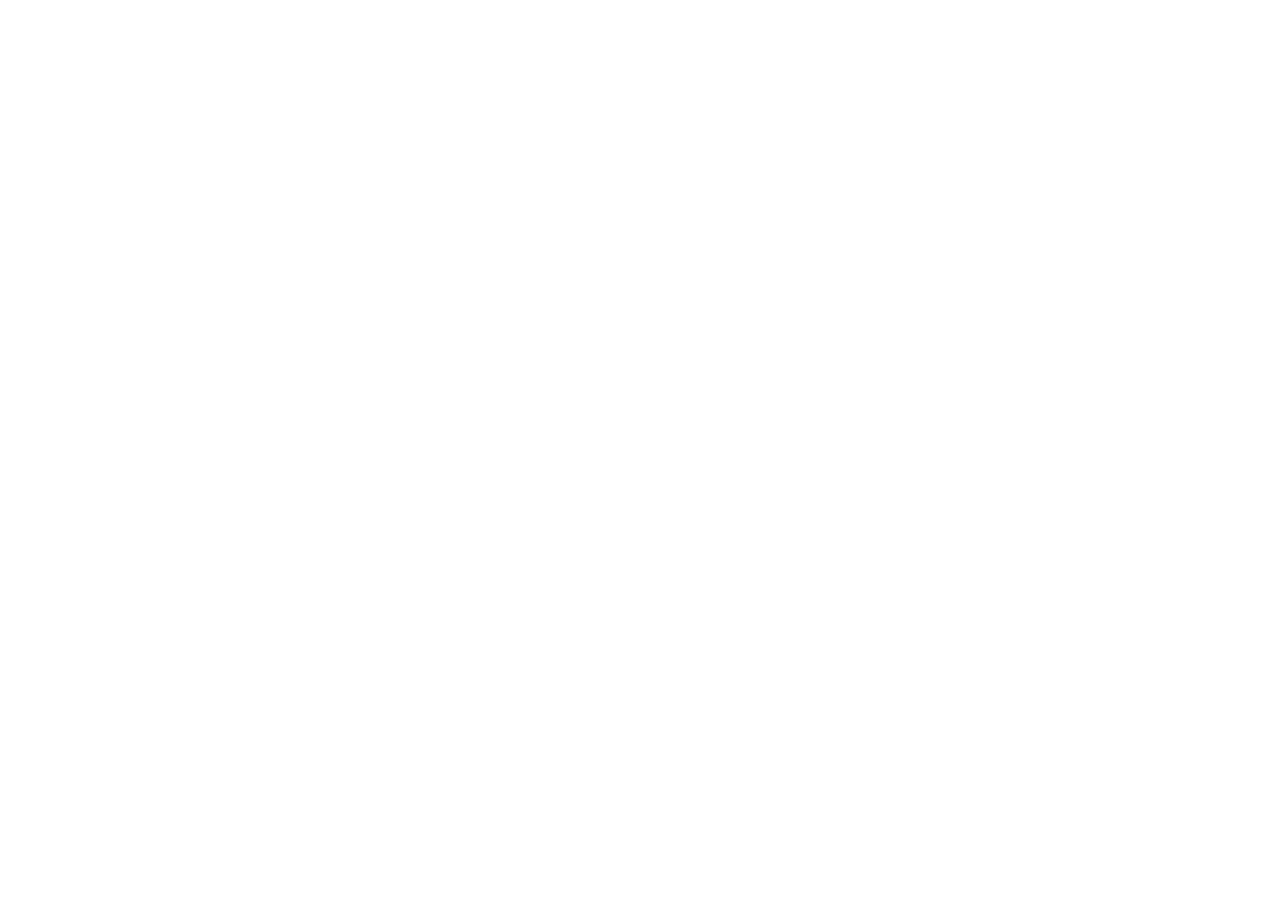
==== html/index.html @ b3cd983f "Add toggle icon" ====
<!DOCTYPE html>
<html lang="en">
<head>
    <meta charset="UTF-8">
    <meta name="viewport" content="width=device-width, initial-scale=1.0">
    <title>Document</title>
</head>
<link rel="stylesheet" href="../css/style.css">
<body>
    <nav >
        <!-- <div class="toggle-btn"> -->
            <svg xmlns="http://www.w3.org/2000/svg" viewBox="0 0 448it 512"><!--!Font Awesome Free 6.5.2 by @fontawesome - https://fontawesome.com License - https://fontawesome.com/license/free Copyright 2024 Fonticons, Inc.--><path d="M0 96C0 78.3 14.3 64 32 64H416c17.7 0 32 14.3 32 32s-14.3 32-32 32H32C14.3 128 0 113.7 0 96zM0 256c0-17.7 14.3-32 32-32H416c17.7 0 32 14.3 32 32s-14.3 32-32 32H32c-17.7 0-32-14.3-32-32zM448 416c0 17.7-14.3 32-32 32H32c-17.7 0-32-14.3-32-32s14.3-32 32-32H416c17.7 0 32 14.3 32 32z"/></svg>
        <!-- </div> -->

    </nav>
</body>
</html>
---- css/style.css ----
nav{
    background-color:white;
     height: 30px;
    width: 30px;
    border-radius: 50%;
    padding: 10px;
}
svg{
    height: 30px;
}
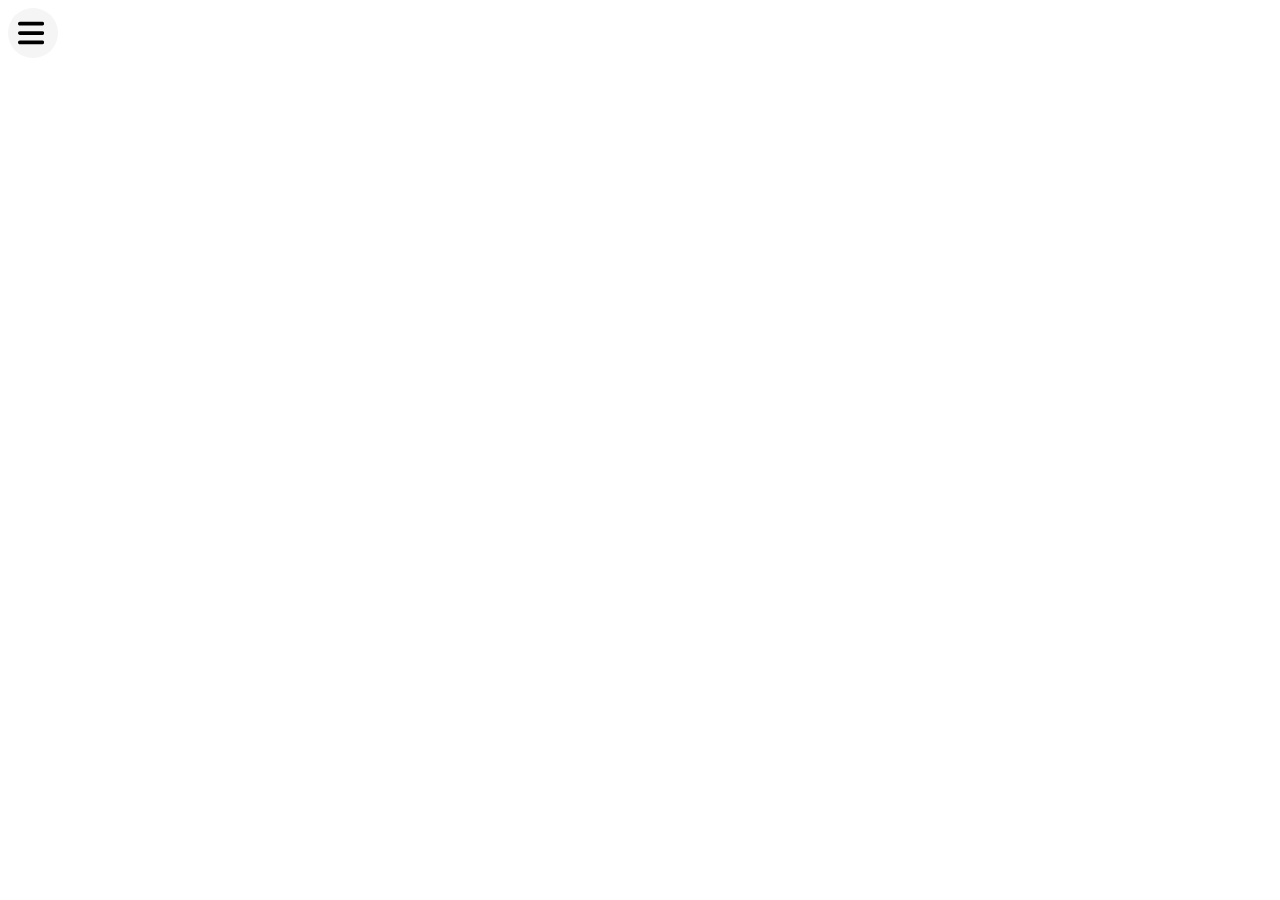
==== commit 8b7dca4e: "Add toggle icon" ====
--- a/html/index.html
+++ b/html/index.html
@@ -8,9 +8,9 @@
 <link rel="stylesheet" href="../css/style.css">
 <body>
     <nav >
-        <!-- <div class="toggle-btn"> -->
-            <svg xmlns="http://www.w3.org/2000/svg" viewBox="0 0 448it 512"><!--!Font Awesome Free 6.5.2 by @fontawesome - https://fontawesome.com License - https://fontawesome.com/license/free Copyright 2024 Fonticons, Inc.--><path d="M0 96C0 78.3 14.3 64 32 64H416c17.7 0 32 14.3 32 32s-14.3 32-32 32H32C14.3 128 0 113.7 0 96zM0 256c0-17.7 14.3-32 32-32H416c17.7 0 32 14.3 32 32s-14.3 32-32 32H32c-17.7 0-32-14.3-32-32zM448 416c0 17.7-14.3 32-32 32H32c-17.7 0-32-14.3-32-32s14.3-32 32-32H416c17.7 0 32 14.3 32 32z"/></svg>
-        <!-- </div> -->
+        <div class="toggle-btn">
+            <svg xmlns="http://www.w3.org/2000/svg" viewBox="0 0 448 512"><!--!Font Awesome Free 6.5.2 by @fontawesome - https://fontawesome.com License - https://fontawesome.com/license/free Copyright 2024 Fonticons, Inc.--><path d="M0 96C0 78.3 14.3 64 32 64H416c17.7 0 32 14.3 32 32s-14.3 32-32 32H32C14.3 128 0 113.7 0 96zM0 256c0-17.7 14.3-32 32-32H416c17.7 0 32 14.3 32 32s-14.3 32-32 32H32c-17.7 0-32-14.3-32-32zM448 416c0 17.7-14.3 32-32 32H32c-17.7 0-32-14.3-32-32s14.3-32 32-32H416c17.7 0 32 14.3 32 32z"/></svg>
+        </div>
 
     </nav>
 </body>
--- a/css/style.css
+++ b/css/style.css
@@ -1,5 +1,5 @@
 nav{
-    background-color:white;
+    background-color:whitesmoke;
      height: 30px;
     width: 30px;
     border-radius: 50%;
@@ -8,3 +8,6 @@
 svg{
     height: 30px;
 }
+body{
+    background-color: white;
+}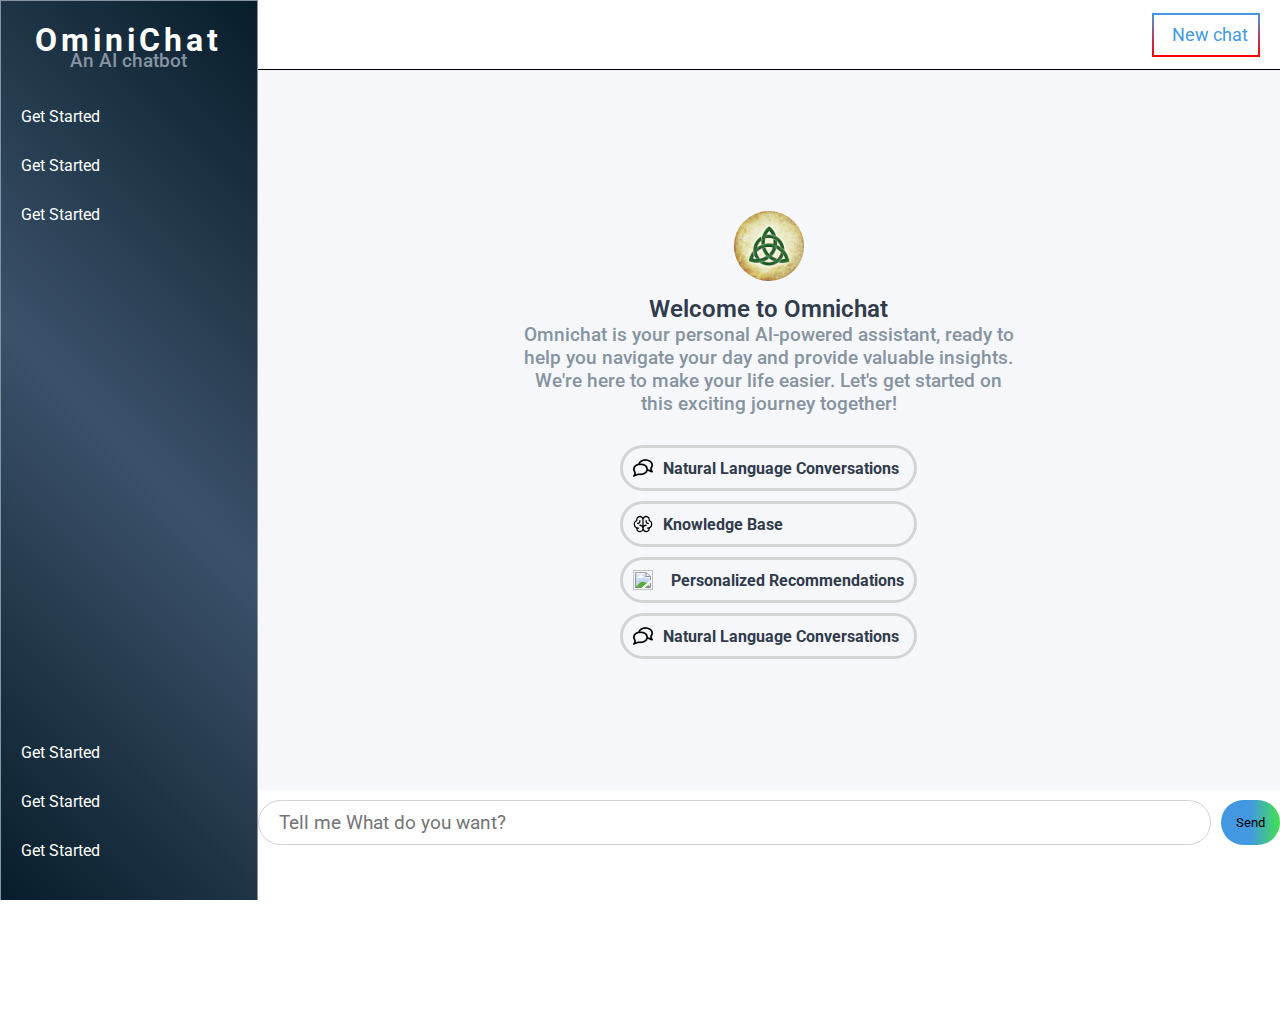
==== commit ff1a5e14: "first page" ====
--- a/html/index.html
+++ b/html/index.html
@@ -1,17 +1,110 @@
 <!DOCTYPE html>
 <html lang="en">
-<head>
-    <meta charset="UTF-8">
-    <meta name="viewport" content="width=device-width, initial-scale=1.0">
+  <head>
+    <meta charset="UTF-8" />
+    <meta name="viewport" content="width=device-width, initial-scale=1.0" />
     <title>Document</title>
-</head>
-<link rel="stylesheet" href="../css/style.css">
-<body>
-    <nav >
-        <div class="toggle-btn">
-            <svg xmlns="http://www.w3.org/2000/svg" viewBox="0 0 448 512"><!--!Font Awesome Free 6.5.2 by @fontawesome - https://fontawesome.com License - https://fontawesome.com/license/free Copyright 2024 Fonticons, Inc.--><path d="M0 96C0 78.3 14.3 64 32 64H416c17.7 0 32 14.3 32 32s-14.3 32-32 32H32C14.3 128 0 113.7 0 96zM0 256c0-17.7 14.3-32 32-32H416c17.7 0 32 14.3 32 32s-14.3 32-32 32H32c-17.7 0-32-14.3-32-32zM448 416c0 17.7-14.3 32-32 32H32c-17.7 0-32-14.3-32-32s14.3-32 32-32H416c17.7 0 32 14.3 32 32z"/></svg>
+    <link rel="stylesheet" href="../css/style.css" />
+    <link rel="preconnect" href="https://fonts.googleapis.com">
+<link rel="preconnect" href="https://fonts.gstatic.com" crossorigin>
+<link href="https://fonts.googleapis.com/css2?family=Roboto:wght@400;500;700;900&display=swap" rel="stylesheet">
+  </head>
+  <body>
+    <div class="wrapper">
+      <aside>
+        <div class="brand">
+            <h2>OminiChat</h2>
+            <p>An AI chatbot </p>
+        </div>
+        <div class="side-link">
+            <ul>
+                <li><a href="">Get Started</a></li>
+                <li><a href="">Get Started</a></li>
+                <li><a href="">Get Started</a></li>
+                
+            </ul>
+
+            <ul>
+                <li><a href="">Get Started</a></li>
+                <li><a href="">Get Started</a></li>
+                <li><a href="">Get Started</a></li>
+            </ul>
         </div>
 
-    </nav>
-</body>
-</html>+      </aside>
+
+      <section class="i">
+        <nav>
+          <div class="menu-icon">
+            <i class="fa-solid fa-2xl fa-bars"></i>
+          </div>
+          <div class="rounded">
+              <button class="btn">
+                  <i class="fa-solid fa-wand-magic-sparkles"></i>&nbsp; New chat
+                </button>
+            </div>
+        </nav>
+
+        <main>
+          <div class="center">
+            <img src="../images/icon2.jpg" height="70px" width="70px" />
+
+            <div>
+              <h1>Welcome to Omnichat</h1>
+              <p>
+                Omnichat is your personal Al-powered assistant, ready to help
+                you navigate your day and provide valuable insights. We're here
+                to make your life easier. Let's get started on this exciting
+                journey together!
+              </p>
+            </div>
+          </div>
+          <div class="listDiv">
+            <a href="#" class="imageCont">
+              <img src="../images/chat.png" alt="" height="20" width="20" />
+              <span>Natural Language Conversations</span>
+            </a>
+
+            <a href="#" class="imageCont">
+              <img
+                class="brainpng"
+                src="../images/brain-fill-svgrepo-com.svg"
+                alt=""
+              />
+              <span>Knowledge Base</span>
+            </a>
+            <a href="#" class="imageCont">
+              <img
+                src= i class="fa-solid fa-pen-to-square" 
+                alt=""
+                height="20"
+                width="20"
+                
+              />&nbsp;
+              Personalized Recommendations
+            </a>
+            <a href="#" class="imageCont">
+              <img src="../images/chat.png" alt="" height="20" width="20" />
+              Natural Language Conversations
+            </a>
+          </div>
+        </main>
+        <div class="footer">
+          <div>
+            <div>
+                <input type="text" placeholder="Tell me What do you want?" />
+                <i class="fa-solid fa-lg fa-microphone"></i>
+            </div>
+            <button>Send</button>
+          </div>
+        </div>
+      </section>
+    </div>
+    <script
+      src="https://cdnjs.cloudflare.com/ajax/libs/font-awesome/6.5.2/js/all.min.js"
+      integrity="sha512-u3fPA7V8qQmhBPNT5quvaXVa1mnnLSXUep5PS1qo5NRzHwG19aHmNJnj1Q8hpA/nBWZtZD4r4AX6YOt5ynLN2g=="
+      crossorigin="anonymous"
+      referrerpolicy="no-referrer"
+    ></script>
+  </body>
+</html>
--- a/css/style.css
+++ b/css/style.css
@@ -1,13 +1,234 @@
-nav{
-    background-color:whitesmoke;
-     height: 30px;
-    width: 30px;
-    border-radius: 50%;
+* {
+  padding: 0;
+  margin: 0;
+  font-family: "Roboto", sans-serif;
+}
+
+html,
+body {
+  width: 100%;
+  height: 100%;
+  font-family: sans-serif;
+  overflow-y: hidden;
+  color: #8693a1;
+}
+
+h1 {
+  font-size: 1.5em;
+  font-weight: 600;
+  color: #303b4c;
+}
+
+p {
+  font-size: 1.2em;
+  font-weight: 500;
+  color: #8693a1;
+}
+
+a {
+  text-decoration: none;
+  /* font-size: 1.1em; */
+  font-weight: bold;
+  color: #303b4c;
+}
+
+.wrapper {
+  width: 100%;
+  height: 100%;
+  display: flex;
+}
+
+aside {
+  width: 20%;
+  height: 100%;
+  border: 1px solid ;
+  background-image: linear-gradient(45deg, #081D2A , #3a526a, #081D2A);
+  /* background-color: red; */
+}
+
+.brand {
     padding: 10px;
-}
-svg{
-    height: 30px;
-}
-body{
+    margin: 10px 0;
+    color: white;
+}
+.brand h2 {
+    text-align: center;
+    font-size: 2em;
+    /* color: greenyellow; */
+    font-weight: bold;
+    letter-spacing: 4px;
+    color: white;
+}
+
+.brand p {
+    text-align: center;
+    margin-top: -10px;
+}
+
+.side-link  {
+    height: 87%;
+    /* background-color: red; */
+    display: flex;
+    flex-direction: column;
+    justify-content: space-between;
+}
+
+.side-link ul {
+    list-style: none;
+}
+
+ul li {
+    width: 100%;
+    /* background-color: yellow; */
+}
+
+li a {
+    display: block;
+    padding: 15px 20px;
+    color: white;
+    font-weight: normal;
+}
+
+li:hover {
+    background-color: #2B6CB0;
+}
+
+
+.i {
+  width: 80%;
+  /* height: 100%; */
+  /* padding: 10px 10px 0; */
+  background-color: #F5F7FA;
+}
+
+.i nav {
+  width: 100%;
+  box-sizing: border-box;
+  padding: 0 20px;
+  height: 70px;
+  display: flex;
+  justify-content: space-between;
+  align-items: center;
+  border-bottom: 1px solid black;
+  background-color: white;
+}
+
+nav .menu-icon {
+  padding: 10px;
+  background-color: white;
+  border-radius: 50%;
+}
+
+nav button {
+  padding: 10px;
+  border-radius: 48px;
+  background-color: transparent;
+  font-size: 1.1em;
+  border-image: linear-gradient(#4299E1, red) 1;
+  border-radius: 48px;
+  color: #4299E1;
+}
+
+
+.i main {
+  width: 100%;
+  /* background-color: bisque; */
+  height: 80%;
+  display: flex;
+  flex-direction: column;
+  justify-content: center;
+  align-items: center;
+}
+
+.center {
+  width: 500px;
+  text-align: center;
+}
+
+.center img {
+  border-radius: 50%;
+  margin: 10px auto;
+}
+.listDiv {
+    margin-top: 20px;
+  display: flex;
+  justify-content: center;
+  flex-direction: column;
+}
+
+.listDiv a img {
+  height: 20px;
+  /* background-color: red; */
+  margin-right: 10px;
+}
+
+.listDiv a {
+  /* height: 50px; */
+  padding: 10px 10px;
+  display: flex;
+  align-items: center;
+  margin-top: 10px;
+  /* background-color: white; */
+  border: 3px solid lightgray;
+  border-radius: 25px;
+}
+
+.listDiv a:hover {
+    background-color: rgb(233, 233, 233);
+}
+
+
+
+.footer {
+    height: 200px;
     background-color: white;
+    padding: 10px 0;
+}
+
+.footer div {
+    width: 100%;
+    display: flex;
+    align-items: center;
+    justify-content: space-between;
+    /* margin-bottom: 5px; */
+    
+
+}
+
+.footer div div {
+    border: 1px solid lightgray;
+    border-radius: 48px;
+    padding: 0 5px;
+}
+
+.footer input {
+    width: 100%;
+    padding: 10px 15px;
+    border-radius: 48px;
+    font-size: 1.2em;
+    background-color: transparent;
+    border: none;
+}
+
+.footer button {
+    padding: 15px;
+    border-radius: 25px;
+    margin-left: 10px;
+    border: none;
+    background-image: linear-gradient(90deg, #4299E1 50%, #42e14f);
+}
+
+
+.rounded {
+    border-radius: 48px;
+}
+
+@media  (max-width:750px){
+    aside {
+        display: none;
+        background-color: red;
+    }
+    .i {
+        width: 100%;
+    }
 }